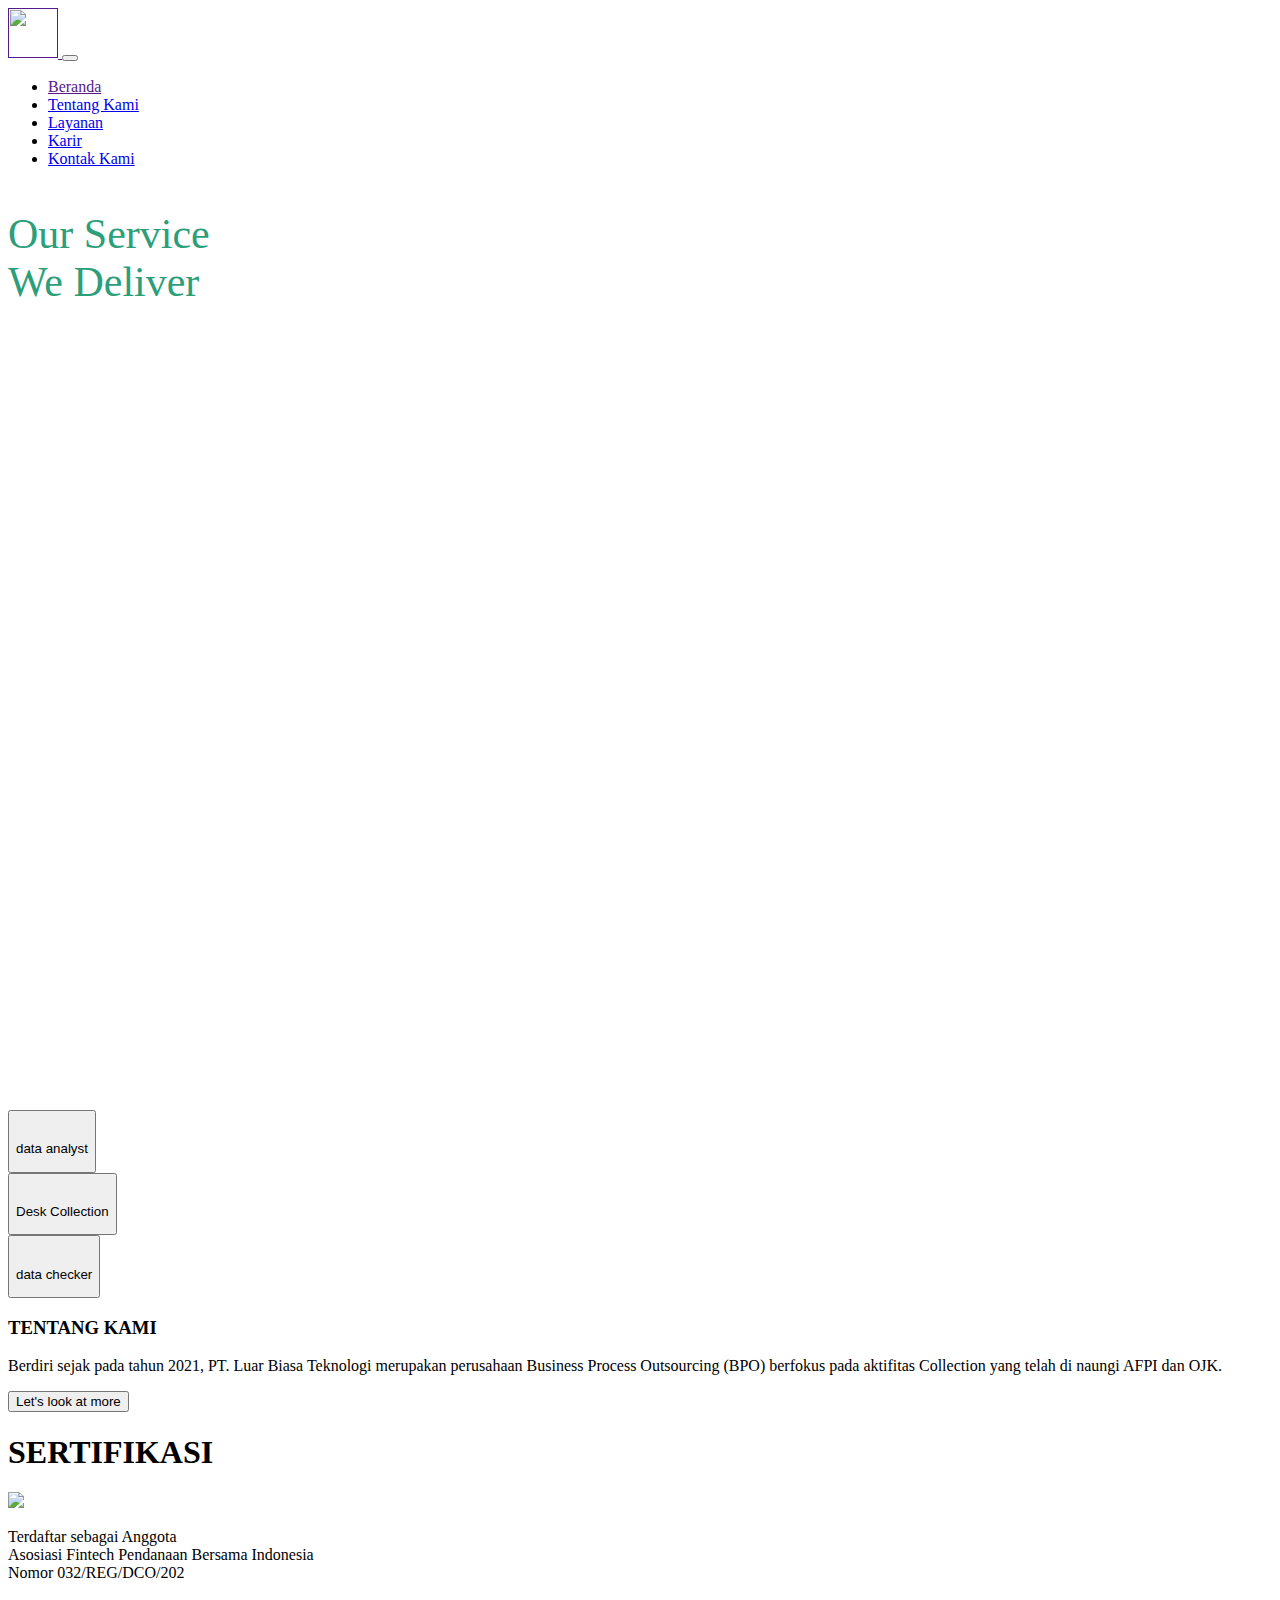
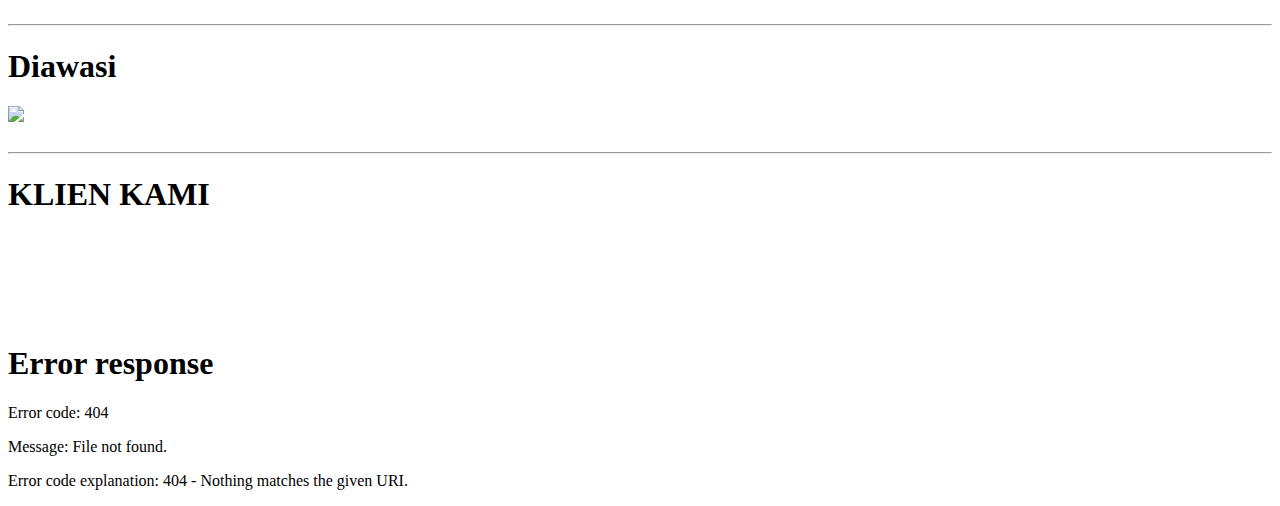
==== Beranda/index.html @ fb372048 "kurang layanan aja" ====
<!DOCTYPE html>
<html lang="en">
<head>
    <meta charset="UTF-8">
    <meta http-equiv="X-UA-Compatible" content="IE=edge">
    <meta name="viewport" content="width=device-width, initial-scale=1.0">
    <link href="https://cdn.jsdelivr.net/npm/bootstrap@5.0.2/dist/css/bootstrap.min.css" rel="stylesheet" integrity="sha384-EVSTQN3/azprG1Anm3QDgpJLIm9Nao0Yz1ztcQTwFspd3yD65VohhpuuCOmLASjC" crossorigin="anonymous">
    <link rel="stylesheet" href="style.css">
     <!-- Logo Title Bar-->
     <link rel="icon" href="../Gambar/lbt.png" type="image/x-icon">
     <title>Beranda</title>
</head>
<body>
    <!-- Navbar -->
    <nav class="navbar navbar-expand-lg navbar-light bg-transparent w-100">
        <div class="container">
          <a class="navbar-brand" href="">
            <img src="../Gambar/lbt.png" alt="" width="50" height="50" class="d-inline-block align-text-top">
          </a>
          <button class="navbar-toggler" type="button" data-bs-toggle="collapse" data-bs-target="#navbarNav" aria-controls="navbarNav" aria-expanded="false" aria-label="Toggle navigation">
            <span class="navbar-toggler-icon"></span>
          </button>
          <div class="collapse navbar-collapse" id="navbarNav">
            <ul class="navbar-nav mx-auto">
              <li class="nav-item mx-3">
                <a class="nav-link active" aria-current="page" href="">Beranda</a>
              </li>
              <li class="nav-item mx-3">
                <a class="nav-link "  href="../Tentang Kami/">Tentang Kami</a>
              </li>
              <li class="nav-item mx-3">
                <a class="nav-link"  href="../Layanan/">Layanan</a>
              </li>
              <li class="nav-item mx-3">
                <a class="nav-link"  href="../Karir/">Karir</a>
              </li>
              <li class="nav-item mx-3">
                <a class="nav-link" href="../Kontak Kami/">Kontak Kami</a>
              </li>
            </ul>
          </div>
        </div>
      </nav>
      <!-- End Nav Bar-->
    <section id="hero" >
        <div class="container-fluid" style="background-image: url(../Gambar/homepagewoman.jpg); background-size: cover; height: 100vh;"> 
            <div class="row">
                <div class="col-12 mt-4 text-center ">
                    <p style=" color: #2C9E7A; font-size: 42px; ">Our Service <br> We Deliver</p>
                    <div class="yellow-hr "></div>
                </div>
            </div>
        </div>
    </section>
    <div class="container-fluid">
        <div class="row text-center tombol">
            <div class="col-md-4">
                <a href=""><button class="tbl-chld">
                    <div>
                        <img src="../Gambar/analyst.png" alt="">
                        <p class="text-uppercase sub-title">data analyst</p>
                    </div>
                </button></a>
            </div>
            <div class="col-md-4">
                <a href=""><button class="tbl-chld">
                    <div>
                        <img src="../Gambar/cs.png" alt="">
                        <p class="text-uppercase sub-title">Desk Collection</p>
                    </div>
                </button></a>
            </div>
            <div class="col-md-4">
                <a href=""><button class="tbl-chld ">
                    <div>
                        <img src="../Gambar/Data Quality.png" alt="">
                        <p class="text-uppercase sub-title">data checker</p>
                    </div>
                </button></a>
            </div>
        </div>
    </div>
    <div id="aboutus">
        <div class="container position-relative">
            <div class="row">
                <div class="content-image col-md-6">
                    <div class="content-image-elm" style="background-image: url(../Gambar/youngMan.png);"></div>
                </div>
                <div class="content-text col-md-6">
                    <h3>TENTANG KAMI</h3>
                    <div class="yellow-hr-abouts"></div>
                    <P>
                        Berdiri sejak pada tahun 2021, PT. Luar Biasa Teknologi 
                        merupakan perusahaan Business Process Outsourcing 
                        (BPO) berfokus pada aktifitas Collection yang telah 
                        di naungi AFPI dan OJK. 
                    </P>
                    <button class="readMore">Let's look at more</button>
                </div>
            </div>
        </div>
    </div>
    
    <div id="sertif" class="container">
        <div class="row m-3">
            <div class="col text-center">
                <h1 class="sertifikasi">SERTIFIKASI</h1>
                <div class="yellow-hr-sertif "></div>
            </div>  
        </div>
        <div class="row">
            <div class="col text-center">
                <img src="../gambar/AFPI.png" class="afpi">
                <p>Terdaftar sebagai Anggota <br> Asosiasi Fintech Pendanaan Bersama Indonesia <br> Nomor 032/REG/DCO/202</p>
                 <br>
            </div>
        </div>
    </div>
    <hr>
    <div id="sertif" class="container">
            <div class="row m-3">
                <div class="col text-center">
                    <h1 class="text-uppercase">Diawasi</h1>
                    <div class="yellow-hr-sertif "></div>
                </div>  
            </div>
            <div class="row">
                <div class="col text-center">
                    <img src="../gambar/OJK.png" class="ojk">
                     <br>
                </div>
            </div>
        <br>
    </div>
    <hr>
    <div class="container">
        <div class="row">
            <div class="col-12 text-center judul">
                <h1>KLIEN KAMI</h1>
                <div class="yellow-hr-sertif "></div>
            </div>
        </div>
        <div id="section-client" class="row align-items-center justify-content-md-center mb-3">
            <div class="col-12">
                    <div class="swiper-content">
                        <div class="client-list d-flex flex-wrap align-items-center justify-content-md-center">
                            <div class="client-item">
                                <img src="../gambar/bantusaku.png" class="img-client" alt="">
                            </div>
                            <div class="client-item">
                                <img src="../gambar/bantusaku.png" class="img-client" alt="">
                            </div>
                            <div class="client-item">
                                <img src="../gambar/bantusaku.png" class="img-client" alt="">
                            </div>
                            <div class="client-item">
                                <img src="../gambar/bantusaku.png" class="img-client" alt="">
                            </div>
                            <div class="client-item">
                                <img src="../gambar/bantusaku.png" class="img-client" alt="">
                            </div>
                        </div>
                        </div>
                </div>
            </div>
        </div>
    </div>

    <div id="halaman-kontak"></div>
    <script src="https://cdn.jsdelivr.net/npm/bootstrap@5.0.2/dist/js/bootstrap.bundle.min.js" integrity="sha384-MrcW6ZMFYlzcLA8Nl+NtUVF0sA7MsXsP1UyJoMp4YLEuNSfAP+JcXn/tWtIaxVXM" crossorigin="anonymous"></script>
</body>
</html>

<script>
        
    function fileKontak() {
        fetch('../Kontak/kontak.php')
        .then(response => response.text())
        .then(data => {
        document.getElementById('halaman-kontak').innerHTML = data;
        });
    }


    window.onload = function() {
        fileKontak();
    };
    
    // src="https://cdn.jsdelivr.net/npm/bootstrap@5.0.2/dist/js/bootstrap.bundle.min.js" integrity="sha384-MrcW6ZMFYlzcLA8Nl+NtUVF0sA7MsXsP1UyJoMp4YLEuNSfAP+JcXn/tWtIaxVXM" crossorigin="anonymous">

</script>
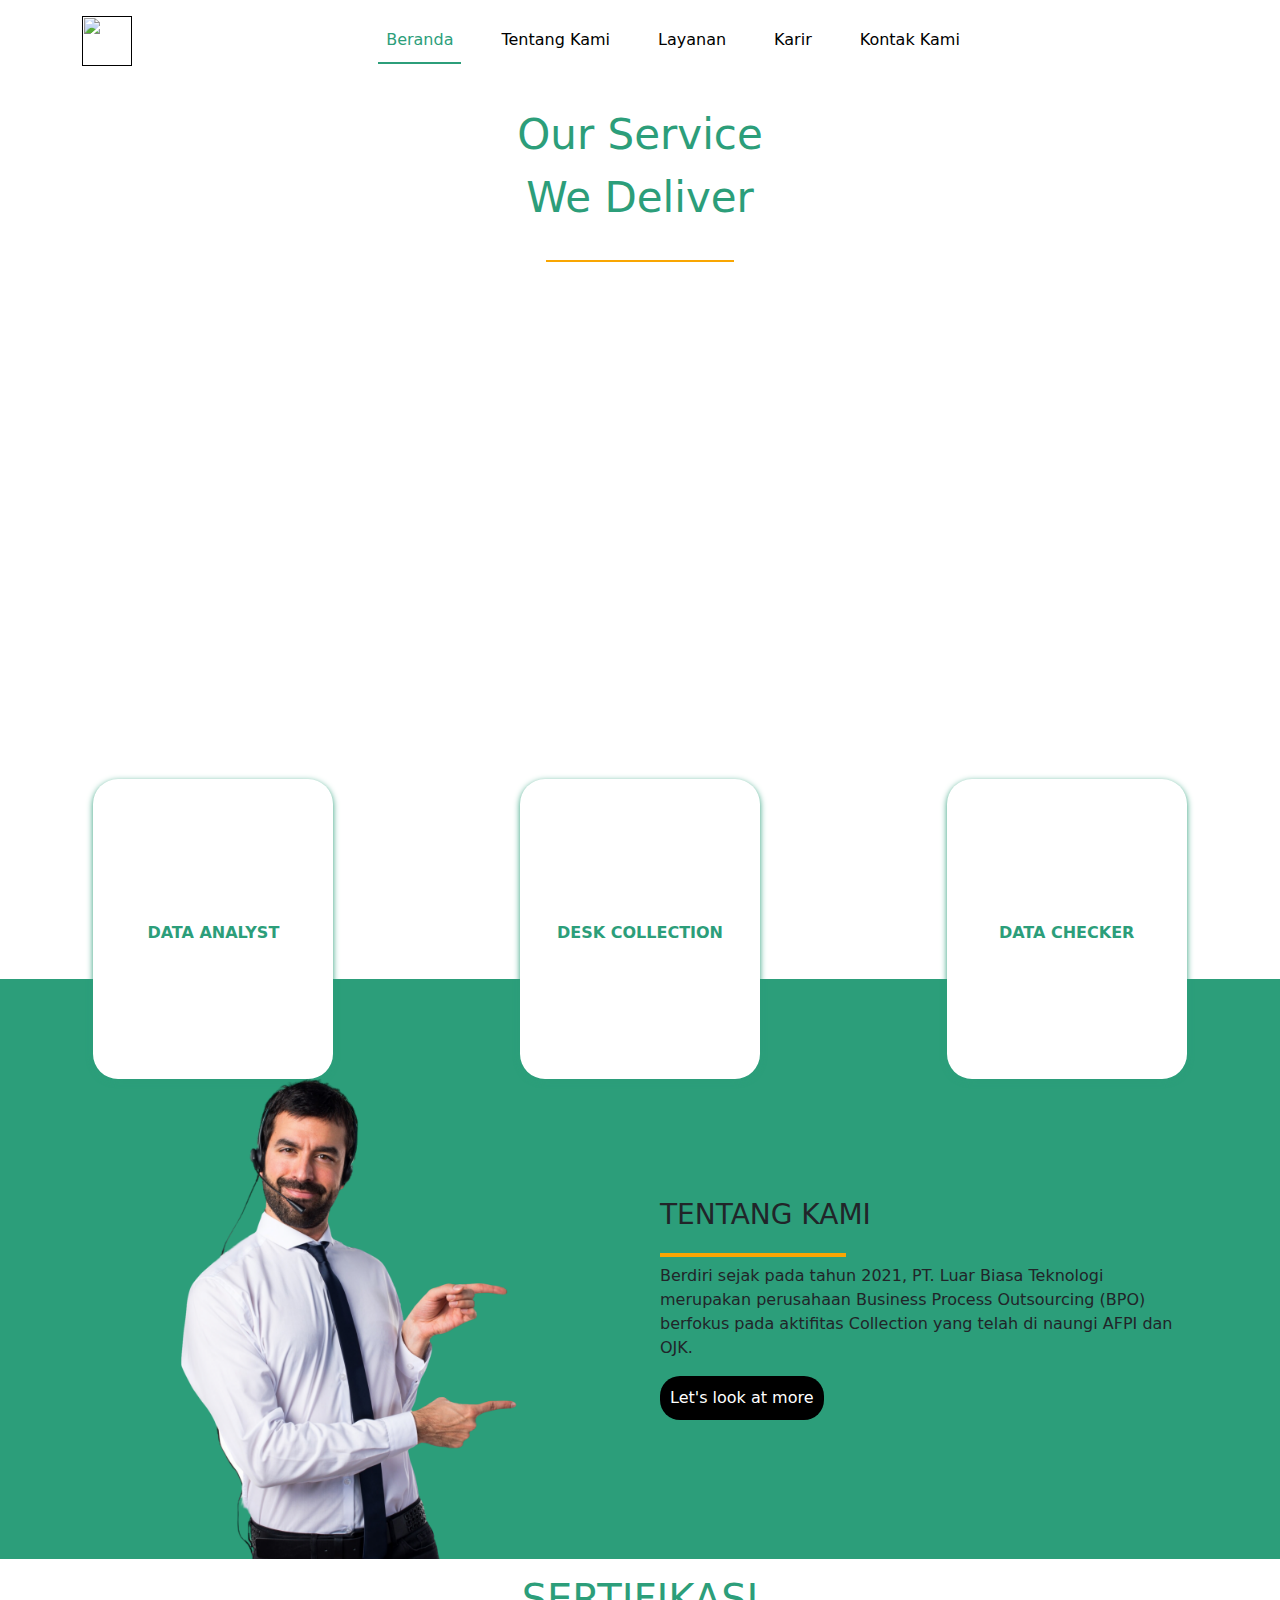
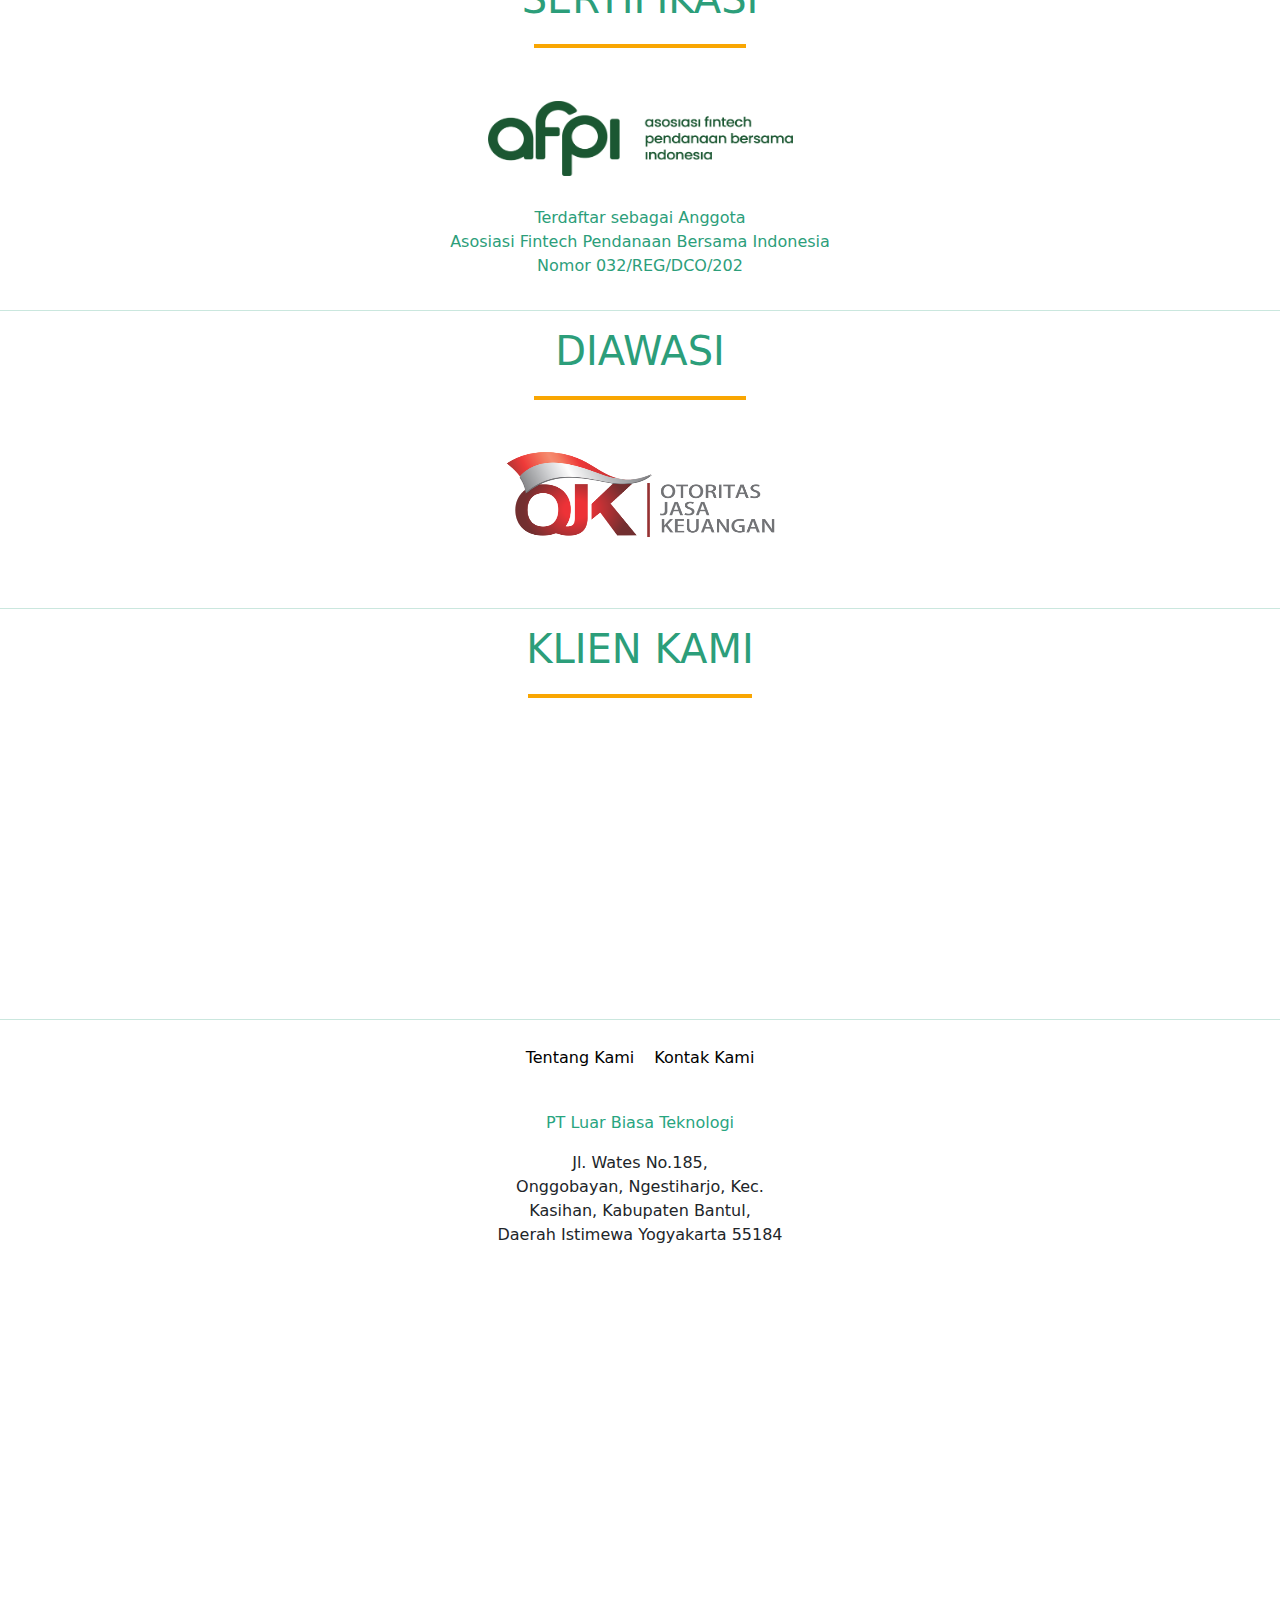
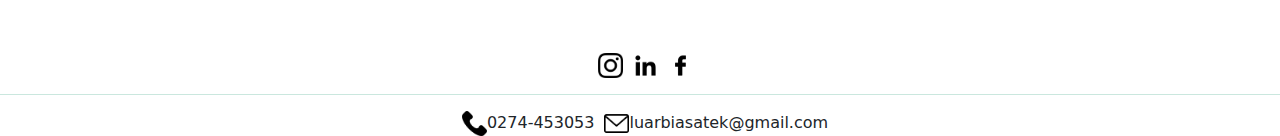
==== commit ac1bcc20: "udah kayaknya" ====
--- a/Beranda/index.html
+++ b/Beranda/index.html
@@ -4,7 +4,7 @@
     <meta charset="UTF-8">
     <meta http-equiv="X-UA-Compatible" content="IE=edge">
     <meta name="viewport" content="width=device-width, initial-scale=1.0">
-    <link href="https://cdn.jsdelivr.net/npm/bootstrap@5.0.2/dist/css/bootstrap.min.css" rel="stylesheet" integrity="sha384-EVSTQN3/azprG1Anm3QDgpJLIm9Nao0Yz1ztcQTwFspd3yD65VohhpuuCOmLASjC" crossorigin="anonymous">
+    <link href="https://cdn.jsdelivr.net/npm/bootstrap@5.0.2/dist/css/bootstrap.min.css" rel="stylesheet">
     <link rel="stylesheet" href="style.css">
      <!-- Logo Title Bar-->
      <link rel="icon" href="../Gambar/lbt.png" type="image/x-icon">
@@ -12,6 +12,7 @@
 </head>
 <body>
     <!-- Navbar -->
+    <div id="mainNavbar">
     <nav class="navbar navbar-expand-lg navbar-light bg-transparent w-100">
         <div class="container">
           <a class="navbar-brand" href="">
@@ -41,6 +42,7 @@
           </div>
         </div>
       </nav>
+    </div>
       <!-- End Nav Bar-->
     <section id="hero" >
         <div class="container-fluid" style="background-image: url(../Gambar/homepagewoman.jpg); background-size: cover; height: 100vh;"> 
@@ -109,10 +111,10 @@
             </div>  
         </div>
         <div class="row">
-            <div class="col text-center">
-                <img src="../gambar/AFPI.png" class="afpi">
-                <p>Terdaftar sebagai Anggota <br> Asosiasi Fintech Pendanaan Bersama Indonesia <br> Nomor 032/REG/DCO/202</p>
-                 <br>
+            <div class="col text-center w-20">
+                <a href="https://afpi.or.id/members-support?cat=&srt=&keyword=Luar%20biasa"><img src="../Gambar/AFPI.png" class="afpi"></a>
+                <p>Terdaftar sebagai Anggota<br> Asosiasi Fintech Pendanaan Bersama Indonesia <br> Nomor 032/REG/DCO/202</p>
+                
             </div>
         </div>
     </div>
@@ -126,7 +128,7 @@
             </div>
             <div class="row">
                 <div class="col text-center">
-                    <img src="../gambar/OJK.png" class="ojk">
+                    <img src="../Gambar/OJK.png" class="ojk">
                      <br>
                 </div>
             </div>
@@ -145,19 +147,22 @@
                     <div class="swiper-content">
                         <div class="client-list d-flex flex-wrap align-items-center justify-content-md-center">
                             <div class="client-item">
-                                <img src="../gambar/bantusaku.png" class="img-client" alt="">
+                                <img src="../Gambar/DanaRupiah.png" class="img-client" alt="">
                             </div>
                             <div class="client-item">
-                                <img src="../gambar/bantusaku.png" class="img-client" alt="">
+                                <img src="../Gambar/6estate.png" class="img-client" alt="">
                             </div>
                             <div class="client-item">
-                                <img src="../gambar/bantusaku.png" class="img-client" alt="">
+                                <img src="../Gambar/finPlus.png" class="img-client" alt="">
                             </div>
                             <div class="client-item">
-                                <img src="../gambar/bantusaku.png" class="img-client" alt="">
+                                <img src="../Gambar/samir.png" class="img-client" alt="">
                             </div>
                             <div class="client-item">
-                                <img src="../gambar/bantusaku.png" class="img-client" alt="">
+                                <img src="../Gambar/singaHijau.png" class="img-client" alt="">
+                            </div>
+                            <div class="client-item">
+                                <img src="../Gambar/uatas.png" class="img-client" alt="">
                             </div>
                         </div>
                         </div>
@@ -165,9 +170,8 @@
             </div>
         </div>
     </div>
-
     <div id="halaman-kontak"></div>
-    <script src="https://cdn.jsdelivr.net/npm/bootstrap@5.0.2/dist/js/bootstrap.bundle.min.js" integrity="sha384-MrcW6ZMFYlzcLA8Nl+NtUVF0sA7MsXsP1UyJoMp4YLEuNSfAP+JcXn/tWtIaxVXM" crossorigin="anonymous"></script>
+    <script src="https://cdn.jsdelivr.net/npm/bootstrap@5.0.2/dist/js/bootstrap.bundle.min.js" ></script>
 </body>
 </html>
 
@@ -185,7 +189,4 @@
     window.onload = function() {
         fileKontak();
     };
-    
-    // src="https://cdn.jsdelivr.net/npm/bootstrap@5.0.2/dist/js/bootstrap.bundle.min.js" integrity="sha384-MrcW6ZMFYlzcLA8Nl+NtUVF0sA7MsXsP1UyJoMp4YLEuNSfAP+JcXn/tWtIaxVXM" crossorigin="anonymous">
-
 </script>--- a/Beranda/style.css
+++ b/Beranda/style.css
@@ -0,0 +1,374 @@
+:root{
+    --pr-color : #2C9E7A; 
+    --sc-color : #F9A602;
+}
+a{
+    text-decoration: none !important;
+    color: #000 ;
+}
+
+.yellow-hr {
+    display: inline-block;
+    width: 15%;
+    border: 1.4px solid;
+    color: var(--sc-color); /* Warna kuning untuk garis horizontal */
+}
+.yellow-hr-abouts{
+    display: inline-block;
+    width: 35%;
+    border: 2px solid;
+    color: var(--sc-color); /* Warna kuning untuk garis horizontal */
+}
+.yellow-hr-sertif{
+    display: inline-block;
+    width: 20%;
+    border: 2px solid;
+    color: var(--sc-color); /* Warna kuning untuk garis horizontal */
+}
+
+*{
+    margin: 0px;
+}
+
+/* Navbar style */
+#mainNavbar .navbar{
+    z-index: 3;
+    
+  }
+  *{
+    z-index: 2;
+  }
+  
+  #mainNavbar .nav-link{
+    position: relative;
+    font-size: 16px;
+    color: black;
+  }
+  
+  #mainNavbar .nav-link:hover::after {
+    content: '';
+    position: absolute; 
+    bottom: -4px;
+    left: 0;
+    right: 0;
+    height: 2px; 
+    background-color: var(--sc-color);
+  }
+  
+  #mainNavbar .nav-link.active{
+    color: var(--pr-color);
+  }
+  #mainNavbar a:hover{
+    color: var(--sc-color);
+  }
+  
+  #mainNavbar .nav-link.active{
+    text-decoration: none;
+    position: relative;
+    color: var(--pr-color);
+  }
+  
+  #mainNavbar .nav-link.active::after {
+    content: '';
+    position: absolute; 
+    bottom: -4px;
+    left: 0;
+    right: 0;
+    height: 2px; 
+    background-color: var(--pr-color);
+  }
+
+
+/* Halaman Beranda : beranda.php */
+/* Halaman 1 */
+#hero .container-fluid {
+    width: 100%;
+    height: 900px;
+    background-size: cover;
+    background-repeat: no-repeat;
+    background-position: center;
+  }
+
+  @media (max-width: 767px) {
+    #hero .container-fluid {
+        max-height: 400px;
+    }
+    .yellow-hr {
+        width: 50%;
+    }
+    .yellow-hr-abouts {
+        width: 50%;
+    }
+    .yellow-hr-sertif {
+        width: 50%;
+    }
+  }
+    @media (max-width: 992px) { 
+        #hero .container-fluid {
+            max-height: 550px;
+        }
+ }
+
+/* content layanan */
+.judul{
+    color: var(--pr-color);
+    font-weight: 700;
+}
+
+.tombol{
+    width: 100%;
+    height: 300px;
+    margin-top: -200px;
+    position: absolute;
+    justify-content: center;
+}
+
+.tbl-chld{
+    width: 240px;
+    height: 300px;
+    border: none;
+    box-shadow: 0 2px 6px var(--pr-color);
+    border-radius: 25px;
+    background-color: white;
+}
+
+.sub-title{
+    color: var(--pr-color);
+    font-weight: 700;
+}
+@media (max-width: 767px) {
+    .tombol {
+      position: relative;
+      top: 0;
+      transform: none;
+      height: auto;
+      margin-top: 20px;
+      padding: 0 20px;
+      justify-content: space-between;
+      flex-wrap: wrap;
+    }
+  
+    .tbl-chld {
+      margin-bottom: 20px;
+      max-width: 170px;
+      max-height: 230px;
+    }
+  }
+
+/* about us*/
+#aboutus .container .row{
+    height: 500px;
+}
+#aboutus {
+    background-color: var(--pr-color);
+    padding-top: 80px;
+  }
+
+  .row {
+    display: flex;
+    align-items: center;
+  }
+
+  .content-text {
+    flex: 1;
+    padding: 20px;
+    text-align: left;
+  }
+  .content-image {
+    max-width: 100%; 
+    max-height: 100%;
+    overflow: hidden;
+}
+.readMore{
+    background-color: black;
+    color: white;
+    border: none;
+    border-radius: 20px;
+    padding: 10px;
+}
+
+  .content-image-elm {
+    width: 100%;
+    height: 600px;
+    background-size: contain;
+    background-repeat: no-repeat;
+    background-position: center;
+    transform: scaleX(-1);
+  }
+
+  @media (max-width: 767px) {
+    #aboutus{
+        padding-top: 0;
+    }
+    #aboutus .container {
+      flex-direction: column;
+      max-height: 500px;
+    }
+    #aboutus .container .row{
+        max-height: 300px;
+    }
+    .content-text {
+      text-align: center;
+    }
+    .content-image-elm {
+    display: none;
+    }
+  }
+
+
+/* Sertifikat */
+hr{
+    color: var(--pr-color);
+}
+#sertif{
+    color: var(--pr-color);
+}
+.afpi{
+    width: 305px;
+    height: 75px;
+    margin-top: 30px;
+    margin-bottom: 30px;
+}
+
+.ojk{
+    width: 305px;
+    height: 105px;
+    margin-top: 20px;
+    margin-bottom: 20px;
+}
+
+/* Halaman 4 */
+
+#section-client .row{
+    display: flex;
+    flex-wrap: wrap;
+}
+.swiper-content{
+    width: 100%;
+    position: relative;
+    height: 100%;
+}
+#section-client .client-item{
+    position: relative;
+    flex: 1 1 33%;
+    min-height: 150px;
+    text-align: center;
+    display: flex;
+    justify-content: center;
+    align-items: center;
+    margin-left: -1px;
+    margin-top: -1px;
+}
+#section-client .img-client{
+    max-width: 140px;
+    max-height: 130px;
+}
+.hr-page4{
+    margin-left: 39%;
+}
+
+.klien-kami{
+    position:sticky;
+}
+
+.bantuSaku{
+    width: 80%;
+    height: 20%;
+}
+
+.finPlus{
+    width: 50%;
+    height: 27%;
+}
+
+.uatas{
+    width: 40%;
+    height: 50%;
+}
+
+.singaHijau{
+    width: 80%;
+    height: 60%;
+}
+
+.danaRupiah{
+    width: 60%;
+    height: 30%;
+}
+
+
+/* Halaman footer */
+.kontak-tentang {
+    display: flex;
+    align-items: center;
+    justify-content: center;
+    margin-top: 10px;
+}
+
+.tentang{
+    padding: 10px;
+}
+
+.kontak{
+    padding: 10px;
+}
+
+
+
+.alamat-perusahaan {
+    margin-top: 15px;
+}
+
+.perusahaan{
+    color: #28A57F;
+    text-align: center;
+}
+
+.alamat{
+    text-align: center;
+}
+
+.peta{
+    display: flex;
+    justify-content: center;
+    align-items: center;
+    margin: 0;
+}
+
+.img-peta {
+    max-width: 70%;
+    height: 355px; /* Sesuaikan tinggi yang Anda inginkan */
+  }
+  
+  /* Media query untuk layar dengan lebar maksimum 767px (ponsel) */
+  @media (max-width: 767px) {
+    .img-peta {
+      height: 200px; /* Sesuaikan tinggi yang Anda inginkan untuk mode ponsel */
+    }
+    #hero  img{
+        min-height: 250px;
+    }
+  }  
+iframe{
+    margin-top: 25px;   
+}
+
+.sosmed{
+    margin-top: 10px;
+    margin-bottom: 10px;
+    display: flex;
+    justify-content: center;
+}
+
+.ikon{
+    width: 25px;
+    height: 25px;
+    margin-left: 10px;
+}
+
+.phone-mail{
+    margin-top: 10px;
+    display: flex;
+    justify-content: center;
+}
+
